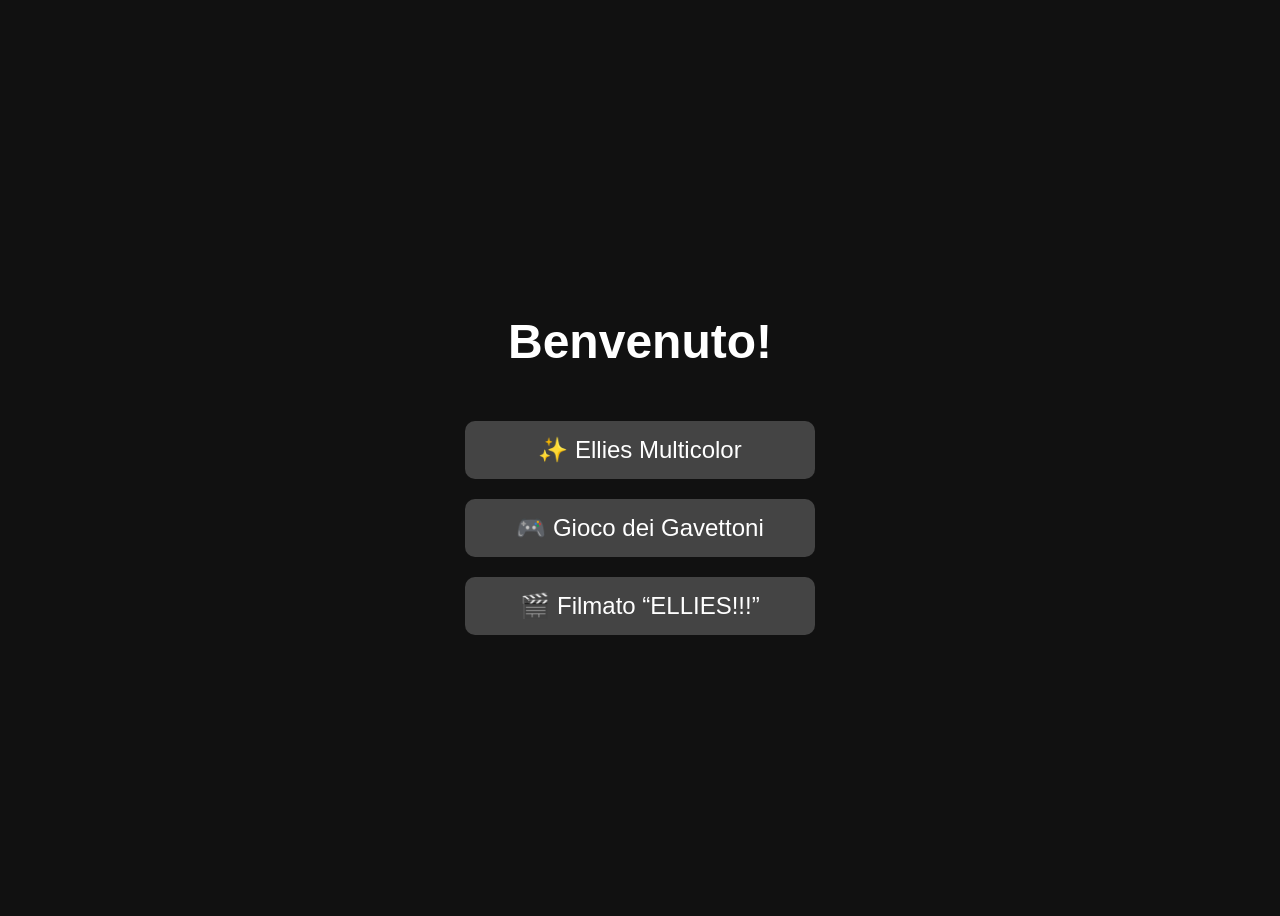
==== index.html @ 894f405c "Add files via upload" ====
<!DOCTYPE html>
<html lang="it">
<head>
<meta charset="UTF-8">
<title>Menu principale</title>
<style>
    body {
        background: #111;
        color: white;
        font-family: Arial, sans-serif;
        display: flex;
        flex-direction: column;
        align-items: center;
        justify-content: center;
        height: 100vh;
        gap: 20px;
        text-align: center;
    }

    h1 {
        font-size: 3rem;
    }

    .btn {
        padding: 15px 25px;
        font-size: 1.5rem;
        background: #444;
        border-radius: 10px;
        color: white;
        text-decoration: none;
        width: 300px;
        transition: 0.2s;
    }

    .btn:hover {
        background: #666;
        transform: scale(1.05);
    }
</style>
</head>
<body>

<h1>Benvenuto!</h1>

<a class="btn" href="ellies.html">✨ Ellies Multicolor</a>
<a class="btn" href="gioco.html">🎮 Gioco dei Gavettoni</a>
<a class="btn" href="filmato.html">🎬 Filmato “ELLIES!!!”</a>

</body>
</html>
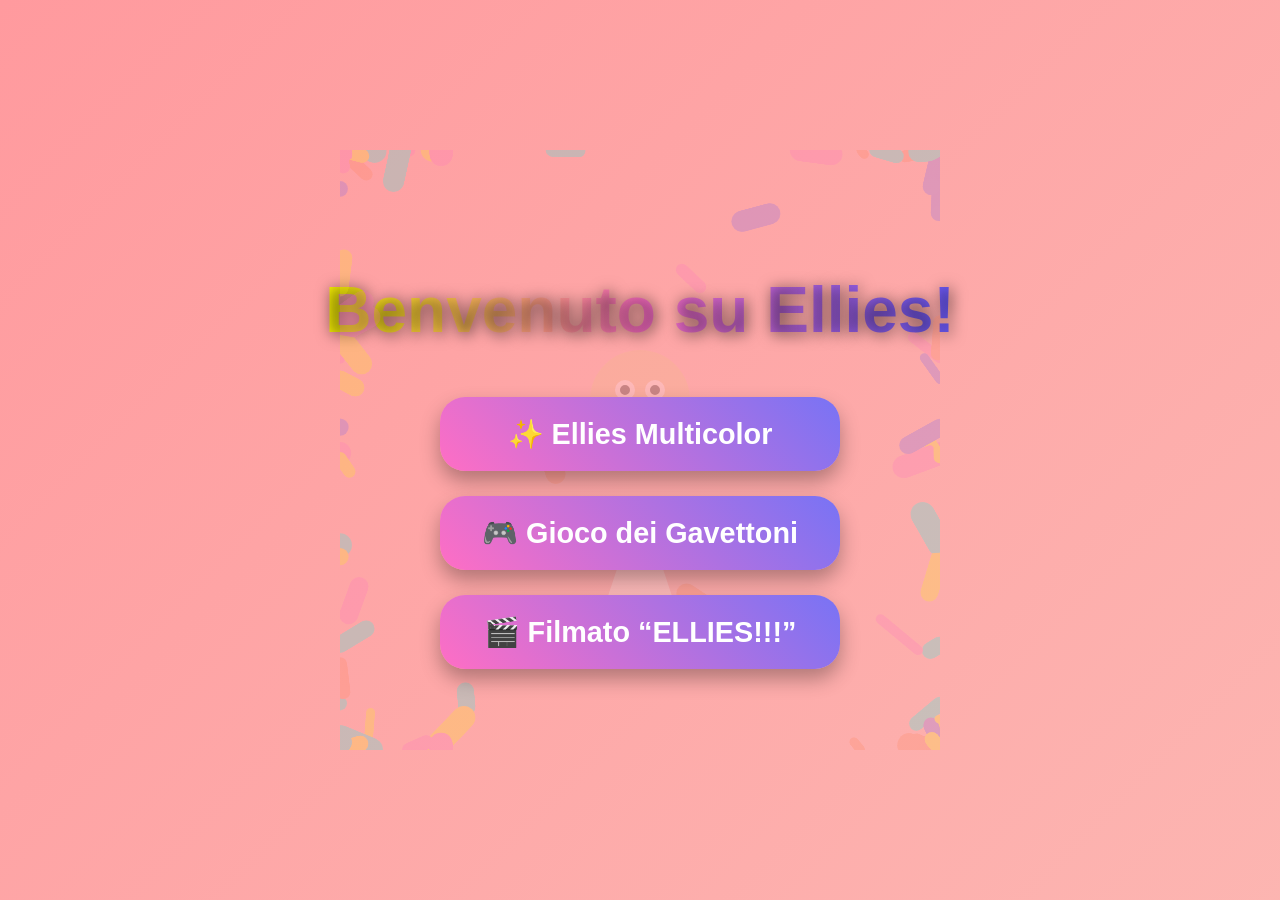
==== commit f6d34f32: "Update index.html" ====
--- a/index.html
+++ b/index.html
@@ -2,49 +2,199 @@
 <html lang="it">
 <head>
 <meta charset="UTF-8">
-<title>Menu principale</title>
+<title>Benvenuto su Ellies!</title>
 <style>
-    body {
-        background: #111;
-        color: white;
-        font-family: Arial, sans-serif;
-        display: flex;
-        flex-direction: column;
-        align-items: center;
-        justify-content: center;
-        height: 100vh;
-        gap: 20px;
-        text-align: center;
-    }
-
-    h1 {
-        font-size: 3rem;
-    }
-
-    .btn {
-        padding: 15px 25px;
-        font-size: 1.5rem;
-        background: #444;
-        border-radius: 10px;
-        color: white;
-        text-decoration: none;
-        width: 300px;
-        transition: 0.2s;
-    }
-
-    .btn:hover {
-        background: #666;
-        transform: scale(1.05);
-    }
+/* Stile base */
+body {
+    margin: 0;
+    font-family: 'Arial', sans-serif;
+    overflow: hidden;
+    height: 100vh;
+    display: flex;
+    justify-content: center;
+    align-items: center;
+    background: linear-gradient(135deg, #ff9a9e, #fad0c4, #a18cd1, #fbc2eb);
+    background-size: 600% 600%;
+    animation: gradientBG 20s ease infinite;
+}
+
+/* Animazione sfondo */
+@keyframes gradientBG {
+    0%{background-position:0% 50%;}
+    50%{background-position:100% 50%;}
+    100%{background-position:0% 50%;}
+}
+
+/* Titolo */
+h1 {
+    font-size: 4rem;
+    color: white;
+    text-shadow: 2px 2px 15px rgba(0,0,0,0.6);
+    text-align: center;
+    margin-bottom: 50px;
+    background: linear-gradient(90deg, #fffa00, #ff6ec4, #6a5af9);
+    -webkit-background-clip: text;
+    -webkit-text-fill-color: transparent;
+    animation: titleAnim 3s ease-in-out infinite alternate;
+}
+
+@keyframes titleAnim {
+    0% { transform: translateY(0px); }
+    50% { transform: translateY(-10px); }
+    100% { transform: translateY(0px); }
+}
+
+/* Contenitore pulsanti */
+.menu {
+    display: flex;
+    flex-direction: column;
+    gap: 25px;
+    align-items: center;
+    position: relative;
+    z-index: 2;
+}
+
+/* Pulsanti stilizzati */
+.btn {
+    padding: 20px 40px;
+    font-size: 1.8rem;
+    font-weight: bold;
+    border: none;
+    border-radius: 25px;
+    cursor: pointer;
+    background: linear-gradient(45deg, #ff6ec4, #7873f5);
+    color: white;
+    box-shadow: 0 10px 20px rgba(0,0,0,0.3);
+    transition: 0.3s;
+    width: 320px;
+    text-align: center;
+    text-decoration: none;
+}
+
+.btn:hover {
+    transform: scale(1.1);
+    box-shadow: 0 15px 25px rgba(0,0,0,0.5);
+    background: linear-gradient(45deg, #ffb199, #6a5af9);
+}
+
+.btn:active {
+    transform: scale(0.95);
+}
+
+/* Ellies sullo sfondo */
+#ellies-bg {
+    position: absolute;
+    top: 50%;
+    left: 50%;
+    transform: translate(-50%, -50%);
+    opacity: 0.2;
+    z-index: 1;
+}
+
+/* Particelle colorate */
+.particle {
+    position: absolute;
+    border-radius: 50%;
+    opacity: 0.8;
+    pointer-events: none;
+}
 </style>
 </head>
 <body>
 
-<h1>Benvenuto!</h1>
-
-<a class="btn" href="ellies.html">✨ Ellies Multicolor</a>
-<a class="btn" href="gioco.html">🎮 Gioco dei Gavettoni</a>
-<a class="btn" href="filmato.html">🎬 Filmato “ELLIES!!!”</a>
+<!-- Ellies sullo sfondo -->
+<canvas id="ellies-bg" width="600" height="600"></canvas>
+
+<div>
+    <h1>Benvenuto su Ellies!</h1>
+    <div class="menu">
+        <a class="btn" href="ellies.html">✨ Ellies Multicolor</a>
+        <a class="btn" href="gioco.html">🎮 Gioco dei Gavettoni</a>
+        <a class="btn" href="filmato.html">🎬 Filmato “ELLIES!!!”</a>
+    </div>
+</div>
+
+<script>
+// Disegno Ellies sullo sfondo
+const canvas = document.getElementById("ellies-bg");
+const ctx = canvas.getContext("2d");
+
+function drawElliesBG() {
+    ctx.clearRect(0,0,canvas.width,canvas.height);
+
+    // Tunica bianca
+    ctx.fillStyle = "white";
+    ctx.beginPath();
+    ctx.moveTo(300, 350);
+    ctx.lineTo(250, 500);
+    ctx.lineTo(350, 500);
+    ctx.closePath();
+    ctx.fill();
+
+    // Testa
+    ctx.fillStyle = "#f1c27d";
+    ctx.beginPath();
+    ctx.arc(300, 250, 50, 0, Math.PI*2);
+    ctx.fill();
+
+    // Barba
+    ctx.strokeStyle = "#654321";
+    ctx.lineWidth = 4;
+    ctx.beginPath();
+    ctx.arc(300, 270, 30, 0, Math.PI, false);
+    ctx.stroke();
+
+    // Occhi
+    ctx.fillStyle = "white";
+    ctx.beginPath();
+    ctx.arc(285, 240, 10, 0, Math.PI*2);
+    ctx.arc(315, 240, 10, 0, Math.PI*2);
+    ctx.fill();
+    ctx.fillStyle = "black";
+    ctx.beginPath();
+    ctx.arc(285, 240, 5, 0, Math.PI*2);
+    ctx.arc(315, 240, 5, 0, Math.PI*2);
+    ctx.fill();
+}
+
+drawElliesBG();
+
+// Particelle colorate in movimento
+const colors = ["#ff6ec4","#6a5af9","#fffa00","#00fff0","#ff7f50"];
+const particles = [];
+
+for(let i=0;i<50;i++){
+    particles.push({
+        x: Math.random()*window.innerWidth,
+        y: Math.random()*window.innerHeight,
+        size: Math.random()*8+4,
+        color: colors[Math.floor(Math.random()*colors.length)],
+        dx: (Math.random()-0.5)*1.5,
+        dy: (Math.random()-0.5)*1.5
+    });
+}
+
+function drawParticles(){
+    particles.forEach(p=>{
+        ctx.fillStyle = p.color;
+        ctx.beginPath();
+        ctx.arc(p.x, p.y, p.size, 0, Math.PI*2);
+        ctx.fill();
+
+        p.x += p.dx;
+        p.y += p.dy;
+
+        if(p.x<0) p.x=canvas.width;
+        if(p.x>canvas.width) p.x=0;
+        if(p.y<0) p.y=canvas.height;
+        if(p.y>canvas.height) p.y=0;
+    });
+    requestAnimationFrame(drawParticles);
+}
+
+drawParticles();
+</script>
 
 </body>
 </html>
+
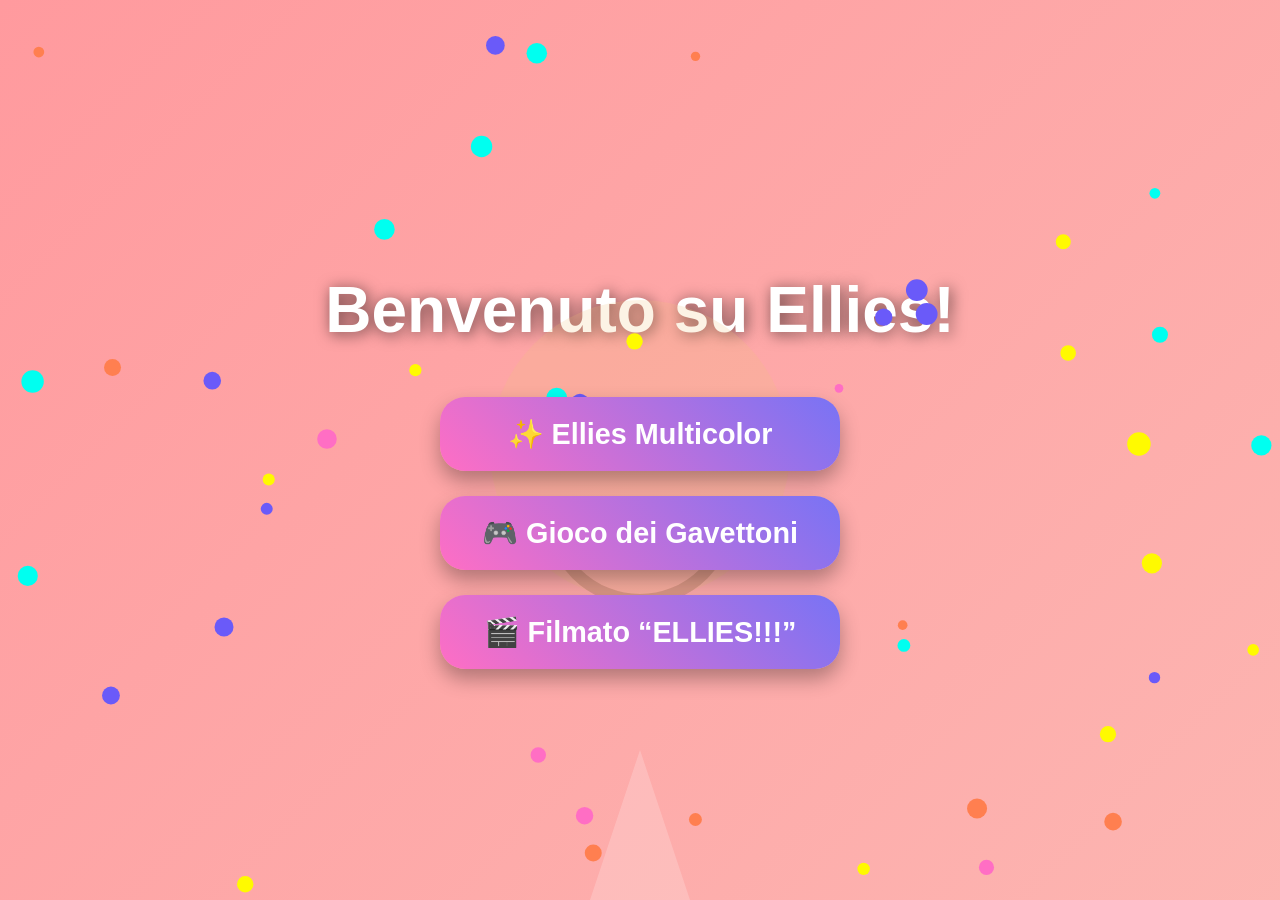
==== commit 48234309: "Update index.html" ====
--- a/index.html
+++ b/index.html
@@ -4,7 +4,6 @@
 <meta charset="UTF-8">
 <title>Benvenuto su Ellies!</title>
 <style>
-/* Stile base */
 body {
     margin: 0;
     font-family: 'Arial', sans-serif;
@@ -17,34 +16,18 @@
     background-size: 600% 600%;
     animation: gradientBG 20s ease infinite;
 }
-
-/* Animazione sfondo */
 @keyframes gradientBG {
     0%{background-position:0% 50%;}
     50%{background-position:100% 50%;}
     100%{background-position:0% 50%;}
 }
-
-/* Titolo */
 h1 {
     font-size: 4rem;
     color: white;
     text-shadow: 2px 2px 15px rgba(0,0,0,0.6);
     text-align: center;
     margin-bottom: 50px;
-    background: linear-gradient(90deg, #fffa00, #ff6ec4, #6a5af9);
-    -webkit-background-clip: text;
-    -webkit-text-fill-color: transparent;
-    animation: titleAnim 3s ease-in-out infinite alternate;
 }
-
-@keyframes titleAnim {
-    0% { transform: translateY(0px); }
-    50% { transform: translateY(-10px); }
-    100% { transform: translateY(0px); }
-}
-
-/* Contenitore pulsanti */
 .menu {
     display: flex;
     flex-direction: column;
@@ -53,8 +36,6 @@
     position: relative;
     z-index: 2;
 }
-
-/* Pulsanti stilizzati */
 .btn {
     padding: 20px 40px;
     font-size: 1.8rem;
@@ -70,40 +51,25 @@
     text-align: center;
     text-decoration: none;
 }
-
 .btn:hover {
     transform: scale(1.1);
     box-shadow: 0 15px 25px rgba(0,0,0,0.5);
     background: linear-gradient(45deg, #ffb199, #6a5af9);
 }
-
 .btn:active {
     transform: scale(0.95);
 }
-
-/* Ellies sullo sfondo */
-#ellies-bg {
+#bgCanvas {
     position: absolute;
-    top: 50%;
-    left: 50%;
-    transform: translate(-50%, -50%);
-    opacity: 0.2;
+    top: 0;
+    left: 0;
     z-index: 1;
-}
-
-/* Particelle colorate */
-.particle {
-    position: absolute;
-    border-radius: 50%;
-    opacity: 0.8;
-    pointer-events: none;
 }
 </style>
 </head>
 <body>
 
-<!-- Ellies sullo sfondo -->
-<canvas id="ellies-bg" width="600" height="600"></canvas>
+<canvas id="bgCanvas"></canvas>
 
 <div>
     <h1>Benvenuto su Ellies!</h1>
@@ -115,58 +81,45 @@
 </div>
 
 <script>
-// Disegno Ellies sullo sfondo
-const canvas = document.getElementById("ellies-bg");
+const canvas = document.getElementById("bgCanvas");
 const ctx = canvas.getContext("2d");
+canvas.width = window.innerWidth;
+canvas.height = window.innerHeight;
 
-function drawElliesBG() {
-    ctx.clearRect(0,0,canvas.width,canvas.height);
-
-    // Tunica bianca
+function drawEllies(x, y, scale=1) {
+    ctx.save();
+    ctx.translate(x, y);
+    ctx.scale(scale, scale);
     ctx.fillStyle = "white";
     ctx.beginPath();
-    ctx.moveTo(300, 350);
-    ctx.lineTo(250, 500);
-    ctx.lineTo(350, 500);
+    ctx.moveTo(0, 100);
+    ctx.lineTo(-50, 250);
+    ctx.lineTo(50, 250);
     ctx.closePath();
     ctx.fill();
-
-    // Testa
     ctx.fillStyle = "#f1c27d";
     ctx.beginPath();
-    ctx.arc(300, 250, 50, 0, Math.PI*2);
+    ctx.arc(0, 0, 50, 0, Math.PI*2);
     ctx.fill();
-
-    // Barba
     ctx.strokeStyle = "#654321";
     ctx.lineWidth = 4;
     ctx.beginPath();
-    ctx.arc(300, 270, 30, 0, Math.PI, false);
+    ctx.arc(0, 20, 30, 0, Math.PI, false);
     ctx.stroke();
-
-    // Occhi
-    ctx.fillStyle = "white";
-    ctx.beginPath();
-    ctx.arc(285, 240, 10, 0, Math.PI*2);
-    ctx.arc(315, 240, 10, 0, Math.PI*2);
-    ctx.fill();
     ctx.fillStyle = "black";
     ctx.beginPath();
-    ctx.arc(285, 240, 5, 0, Math.PI*2);
-    ctx.arc(315, 240, 5, 0, Math.PI*2);
+    ctx.arc(-15, -10, 5, 0, Math.PI*2);
+    ctx.arc(15, -10, 5, 0, Math.PI*2);
     ctx.fill();
+    ctx.restore();
 }
 
-drawElliesBG();
-
-// Particelle colorate in movimento
 const colors = ["#ff6ec4","#6a5af9","#fffa00","#00fff0","#ff7f50"];
 const particles = [];
-
 for(let i=0;i<50;i++){
     particles.push({
-        x: Math.random()*window.innerWidth,
-        y: Math.random()*window.innerHeight,
+        x: Math.random()*canvas.width,
+        y: Math.random()*canvas.height,
         size: Math.random()*8+4,
         color: colors[Math.floor(Math.random()*colors.length)],
         dx: (Math.random()-0.5)*1.5,
@@ -174,25 +127,30 @@
     });
 }
 
-function drawParticles(){
+function animate(){
+    ctx.clearRect(0,0,canvas.width,canvas.height);
+    ctx.globalAlpha = 0.2;
+    drawEllies(canvas.width/2, canvas.height/2, 3);
+    ctx.globalAlpha = 1;
     particles.forEach(p=>{
         ctx.fillStyle = p.color;
         ctx.beginPath();
         ctx.arc(p.x, p.y, p.size, 0, Math.PI*2);
         ctx.fill();
-
         p.x += p.dx;
         p.y += p.dy;
-
-        if(p.x<0) p.x=canvas.width;
-        if(p.x>canvas.width) p.x=0;
-        if(p.y<0) p.y=canvas.height;
-        if(p.y>canvas.height) p.y=0;
+        if(p.x<0)p.x=canvas.width;
+        if(p.x>canvas.width)p.x=0;
+        if(p.y<0)p.y=canvas.height;
+        if(p.y>canvas.height)p.y=0;
     });
-    requestAnimationFrame(drawParticles);
+    requestAnimationFrame(animate);
 }
-
-drawParticles();
+animate();
+window.addEventListener("resize",()=>{
+    canvas.width = window.innerWidth;
+    canvas.height = window.innerHeight;
+});
 </script>
 
 </body>
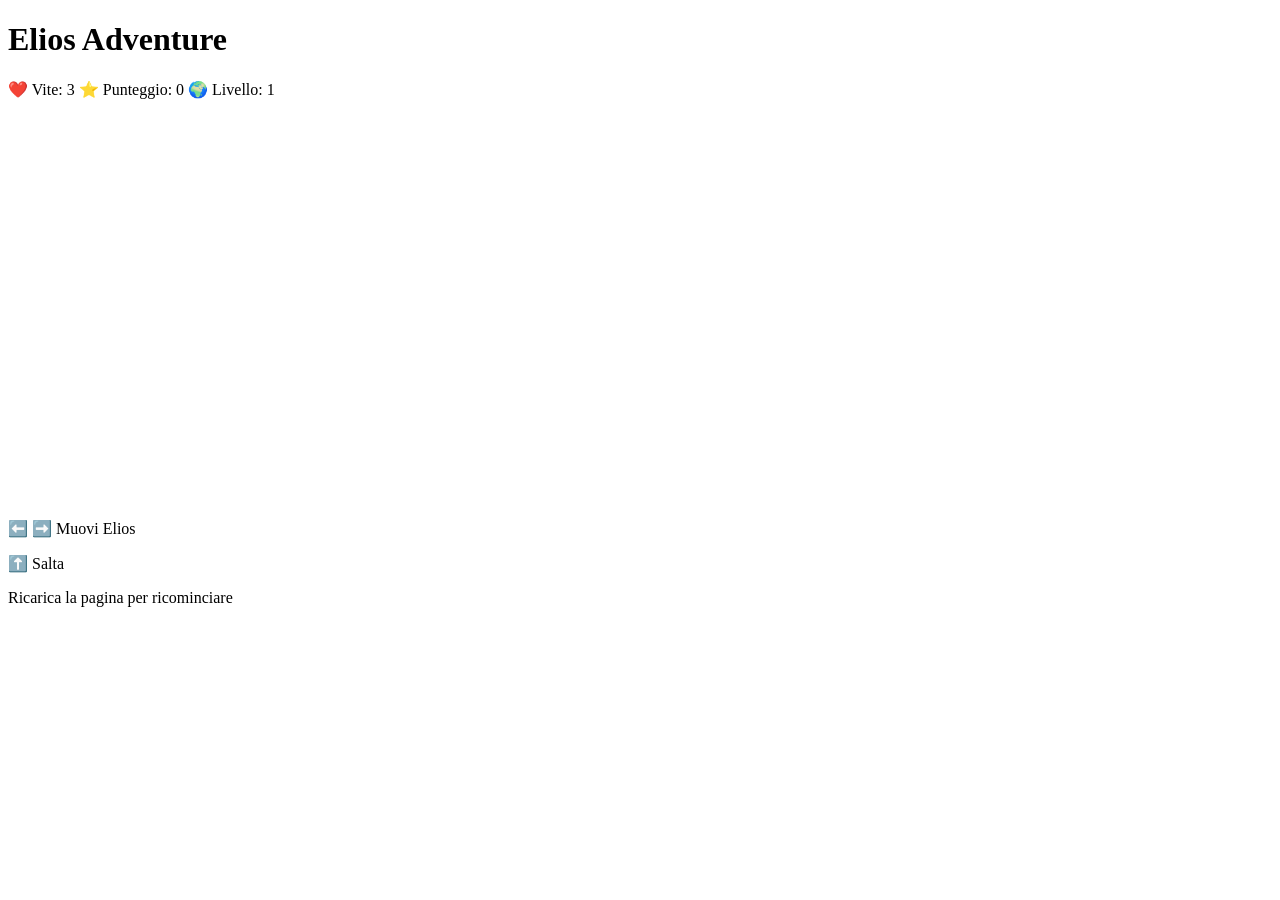
==== commit 0f4115df: "Update index.html" ====
--- a/index.html
+++ b/index.html
@@ -1,158 +1,34 @@
 <!DOCTYPE html>
 <html lang="it">
 <head>
-<meta charset="UTF-8">
-<title>Benvenuto su Ellies!</title>
-<style>
-body {
-    margin: 0;
-    font-family: 'Arial', sans-serif;
-    overflow: hidden;
-    height: 100vh;
-    display: flex;
-    justify-content: center;
-    align-items: center;
-    background: linear-gradient(135deg, #ff9a9e, #fad0c4, #a18cd1, #fbc2eb);
-    background-size: 600% 600%;
-    animation: gradientBG 20s ease infinite;
-}
-@keyframes gradientBG {
-    0%{background-position:0% 50%;}
-    50%{background-position:100% 50%;}
-    100%{background-position:0% 50%;}
-}
-h1 {
-    font-size: 4rem;
-    color: white;
-    text-shadow: 2px 2px 15px rgba(0,0,0,0.6);
-    text-align: center;
-    margin-bottom: 50px;
-}
-.menu {
-    display: flex;
-    flex-direction: column;
-    gap: 25px;
-    align-items: center;
-    position: relative;
-    z-index: 2;
-}
-.btn {
-    padding: 20px 40px;
-    font-size: 1.8rem;
-    font-weight: bold;
-    border: none;
-    border-radius: 25px;
-    cursor: pointer;
-    background: linear-gradient(45deg, #ff6ec4, #7873f5);
-    color: white;
-    box-shadow: 0 10px 20px rgba(0,0,0,0.3);
-    transition: 0.3s;
-    width: 320px;
-    text-align: center;
-    text-decoration: none;
-}
-.btn:hover {
-    transform: scale(1.1);
-    box-shadow: 0 15px 25px rgba(0,0,0,0.5);
-    background: linear-gradient(45deg, #ffb199, #6a5af9);
-}
-.btn:active {
-    transform: scale(0.95);
-}
-#bgCanvas {
-    position: absolute;
-    top: 0;
-    left: 0;
-    z-index: 1;
-}
-</style>
+    <meta charset="UTF-8">
+    <title>Elios Adventure</title>
+    <link rel="stylesheet" href="style.css">
 </head>
 <body>
 
-<canvas id="bgCanvas"></canvas>
+    <!-- Titolo del gioco -->
+    <h1>Elios Adventure</h1>
 
-<div>
-    <h1>Benvenuto su Ellies!</h1>
-    <div class="menu">
-        <a class="btn" href="ellies.html">✨ Ellies Multicolor</a>
-        <a class="btn" href="gioco.html">🎮 Gioco dei Gavettoni</a>
-        <a class="btn" href="filmato.html">🎬 Filmato “ELLIES!!!”</a>
+    <!-- Informazioni di gioco -->
+    <div id="hud">
+        <span id="lives">❤️ Vite: 3</span>
+        <span id="score">⭐ Punteggio: 0</span>
+        <span id="level">🌍 Livello: 1</span>
     </div>
-</div>
 
-<script>
-const canvas = document.getElementById("bgCanvas");
-const ctx = canvas.getContext("2d");
-canvas.width = window.innerWidth;
-canvas.height = window.innerHeight;
+    <!-- Canvas del gioco -->
+    <canvas id="gameCanvas" width="800" height="400"></canvas>
 
-function drawEllies(x, y, scale=1) {
-    ctx.save();
-    ctx.translate(x, y);
-    ctx.scale(scale, scale);
-    ctx.fillStyle = "white";
-    ctx.beginPath();
-    ctx.moveTo(0, 100);
-    ctx.lineTo(-50, 250);
-    ctx.lineTo(50, 250);
-    ctx.closePath();
-    ctx.fill();
-    ctx.fillStyle = "#f1c27d";
-    ctx.beginPath();
-    ctx.arc(0, 0, 50, 0, Math.PI*2);
-    ctx.fill();
-    ctx.strokeStyle = "#654321";
-    ctx.lineWidth = 4;
-    ctx.beginPath();
-    ctx.arc(0, 20, 30, 0, Math.PI, false);
-    ctx.stroke();
-    ctx.fillStyle = "black";
-    ctx.beginPath();
-    ctx.arc(-15, -10, 5, 0, Math.PI*2);
-    ctx.arc(15, -10, 5, 0, Math.PI*2);
-    ctx.fill();
-    ctx.restore();
-}
+    <!-- Istruzioni -->
+    <div id="instructions">
+        <p>⬅️ ➡️ Muovi Elios</p>
+        <p>⬆️ Salta</p>
+        <p>Ricarica la pagina per ricominciare</p>
+    </div>
 
-const colors = ["#ff6ec4","#6a5af9","#fffa00","#00fff0","#ff7f50"];
-const particles = [];
-for(let i=0;i<50;i++){
-    particles.push({
-        x: Math.random()*canvas.width,
-        y: Math.random()*canvas.height,
-        size: Math.random()*8+4,
-        color: colors[Math.floor(Math.random()*colors.length)],
-        dx: (Math.random()-0.5)*1.5,
-        dy: (Math.random()-0.5)*1.5
-    });
-}
-
-function animate(){
-    ctx.clearRect(0,0,canvas.width,canvas.height);
-    ctx.globalAlpha = 0.2;
-    drawEllies(canvas.width/2, canvas.height/2, 3);
-    ctx.globalAlpha = 1;
-    particles.forEach(p=>{
-        ctx.fillStyle = p.color;
-        ctx.beginPath();
-        ctx.arc(p.x, p.y, p.size, 0, Math.PI*2);
-        ctx.fill();
-        p.x += p.dx;
-        p.y += p.dy;
-        if(p.x<0)p.x=canvas.width;
-        if(p.x>canvas.width)p.x=0;
-        if(p.y<0)p.y=canvas.height;
-        if(p.y>canvas.height)p.y=0;
-    });
-    requestAnimationFrame(animate);
-}
-animate();
-window.addEventListener("resize",()=>{
-    canvas.width = window.innerWidth;
-    canvas.height = window.innerHeight;
-});
-</script>
+    <!-- Script principale -->
+    <script src="game.js"></script>
 
 </body>
 </html>
-
